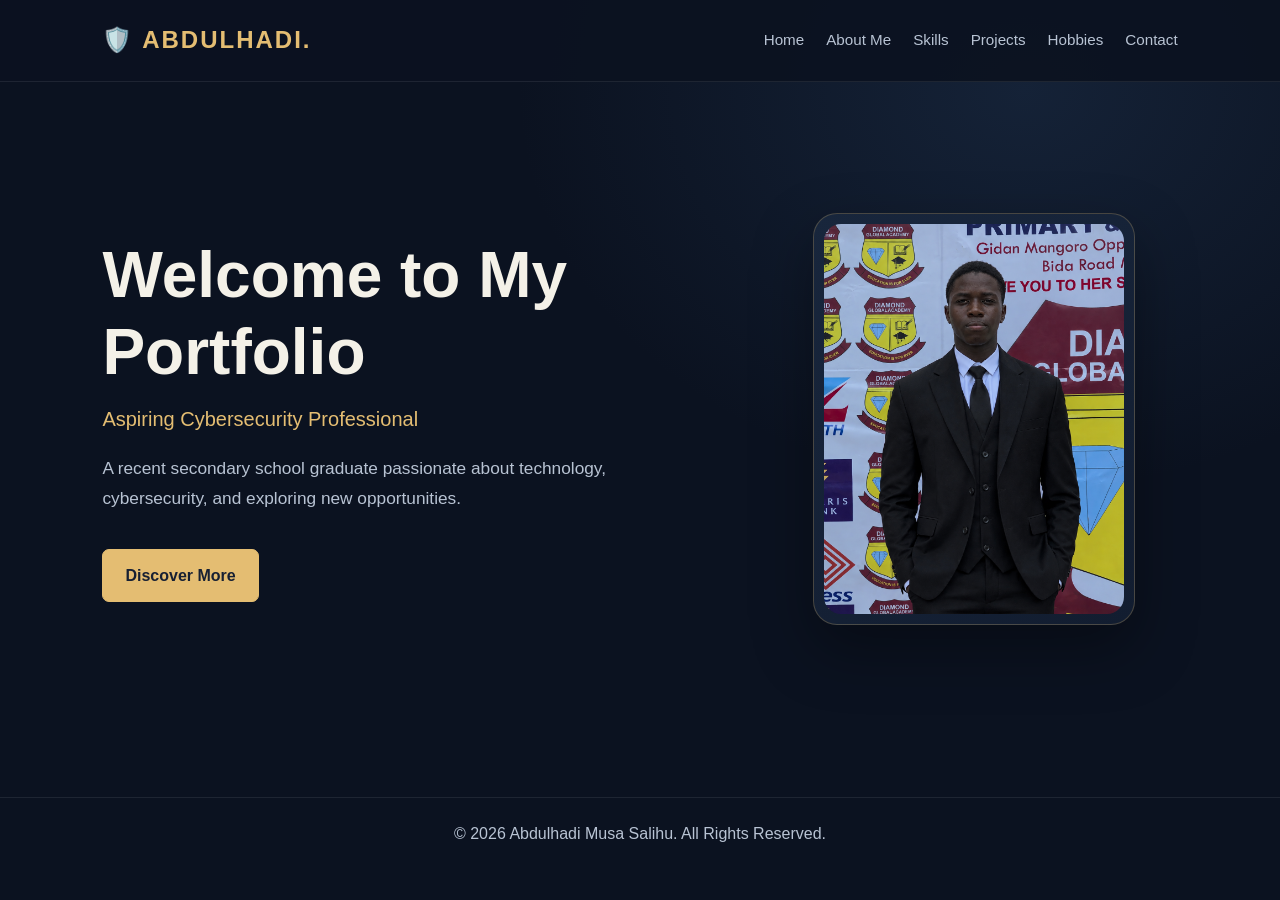
==== index.html @ 29981a08 "renewed the portfolio" ====
<!DOCTYPE html>
<html lang="en">
<head>
    <meta charset="UTF-8">
    <meta name="viewport" content="width=device-width, initial-scale=1.0">
    <title>Abdulhadi Musa Salihu | Home</title>
    <link rel="stylesheet" href="style.css">
</head>
<body>

    <header>
        <h1>🛡️ ABDULHADI.</h1>

        <nav>
            <a href="index.html">Home</a>
            <a href="about.html">About Me</a>
            <a href="skills.html">Skills</a>
            <a href="projects.html">Projects</a>
            <a href="hobbies.html">Hobbies</a>
            <a href="contact.html">Contact</a>
        </nav>
    </header>

    <main>
        <section id="home">
            <div class="home-content">
                <h2>Welcome to My Portfolio</h2>
                <h3>Aspiring Cybersecurity Professional</h3>

                <p>
                    A recent secondary school graduate passionate about
                    technology, cybersecurity, and exploring new opportunities.
                </p>

                <a href="about.html" class="btn">Discover More</a>
            </div>

            <div class="profile">
                <img src="img/Port.png" alt="Abdulhadi Musa Salihu">
            </div>
        </section>
    </main>

    <footer>
        <p>&copy; 2026 Abdulhadi Musa Salihu. All Rights Reserved.</p>
    </footer>

</body>
</html>
---- style.css ----
/* Colors and page defaults */
:root {
    color-scheme: dark;
    --background: #0b1220;
    --surface: #121d30;
    --surface-light: #18263c;
    --text: #f4f1e8;
    --muted: #b8c3d3;
    --gold: #e4bd72;
    --gold-light: #f3d89e;
    --border: rgba(228, 189, 114, 0.25);
}

* {
    box-sizing: border-box;
}

html {
    scroll-behavior: smooth;
}

body {
    margin: 0;
    min-height: 100vh;
    background:
        radial-gradient(ellipse at 80% 10%, rgba(43, 71, 108, 0.3), transparent 35%),
        var(--background);
    color: var(--text);
    font-family: "Segoe UI", Arial, sans-serif;
    line-height: 1.7;
}

/* Header and navigation */
header {
    display: flex;
    align-items: center;
    justify-content: space-between;
    gap: 24px;
    padding: 20px 8%;
    border-bottom: 1px solid rgba(255, 255, 255, 0.08);
    background: rgba(11, 18, 32, 0.92);
}

header h1 {
    margin: 0;
    color: var(--gold);
    font-size: 1.5rem;
    letter-spacing: 2px;
    white-space: nowrap;
}

nav {
    display: flex;
    flex-wrap: wrap;
    justify-content: flex-end;
    gap: 8px 22px;
}

nav a {
    color: var(--muted);
    font-size: 0.95rem;
    text-decoration: none;
    transition: color 0.2s ease;
}

nav a:hover,
nav a:focus {
    color: var(--gold-light);
}

/* Page sections */
main {
    width: min(1100px, 84%);
    margin: 0 auto;
}

section {
    padding: 72px 0;
}

section h2 {
    margin: 0 0 24px;
    color: var(--gold-light);
    font-size: clamp(1.8rem, 4vw, 2.5rem);
    line-height: 1.2;
}

section p {
    color: var(--muted);
}

/* Home page */
#home {
    display: grid;
    grid-template-columns: 1.2fr 0.8fr;
    align-items: center;
    gap: 56px;
    min-height: 75vh;
}

.home-content h2 {
    margin-bottom: 12px;
    color: var(--text);
    font-size: clamp(2.3rem, 5vw, 4rem);
}

.home-content h3 {
    margin: 0 0 18px;
    color: var(--gold);
    font-size: 1.25rem;
    font-weight: 500;
}

.home-content p {
    max-width: 560px;
    font-size: 1.08rem;
}

.profile {
    justify-self: center;
    padding: 10px;
    border: 1px solid var(--border);
    border-radius: 24px;
    background: linear-gradient(145deg, var(--surface-light), var(--surface));
    box-shadow: 0 24px 60px rgba(0, 0, 0, 0.35);
}

.profile img {
    display: block;
    width: min(300px, 60vw);
    height: 390px;
    border-radius: 17px;
    object-fit: cover;
    object-position: center 20%;
}

.btn {
    display: inline-block;
    margin-top: 18px;
    padding: 12px 22px;
    border: 1px solid var(--gold);
    border-radius: 7px;
    background: var(--gold);
    color: #172033;
    font-weight: 700;
    text-decoration: none;
    transition: background 0.2s ease, transform 0.2s ease;
}

.btn:hover {
    transform: translateY(-2px);
    background: var(--gold-light);
}

/* About page */
.about-content,
.about-card {
    padding: 26px;
    border: 1px solid var(--border);
    border-radius: 14px;
    background: linear-gradient(145deg, var(--surface-light), var(--surface));
}

.about-content p:first-child {
    margin-top: 0;
}

.about-content p:last-child {
    margin-bottom: 0;
}

.highlight {
    color: var(--gold-light);
    font-weight: 700;
}

/* Skills and hobbies cards */
.skills-container {
    display: grid;
    grid-template-columns: repeat(auto-fit, minmax(210px, 1fr));
    gap: 18px;
}

.skill-card,
.project-card {
    padding: 24px;
    border: 1px solid var(--border);
    border-radius: 14px;
    background: linear-gradient(145deg, var(--surface-light), var(--surface));
    transition: transform 0.2s ease, border-color 0.2s ease;
}

.skill-card:hover,
.project-card:hover {
    transform: translateY(-4px);
    border-color: var(--gold);
}

.skill-card h3,
.project-card h3 {
    margin-top: 0;
    color: var(--gold-light);
}

.skill-card p,
.project-card p {
    margin-bottom: 0;
}

/* Footer */
footer {
    margin-top: 40px;
    padding: 22px 8%;
    border-top: 1px solid rgba(255, 255, 255, 0.08);
    color: var(--muted);
    text-align: center;
}

footer p {
    margin: 0;
}

/* Smaller screens */
@media (max-width: 700px) {
    header {
        align-items: flex-start;
        flex-direction: column;
        padding: 18px 6%;
    }

    nav {
        justify-content: flex-start;
        gap: 10px 16px;
    }

    main {
        width: 88%;
    }

    section {
        padding: 48px 0;
    }

    #home {
        grid-template-columns: 1fr;
        gap: 32px;
        min-height: auto;
    }

    .profile {
        justify-self: start;
    }

    .profile img {
        width: min(300px, 76vw);
        height: 350px;
    }
}
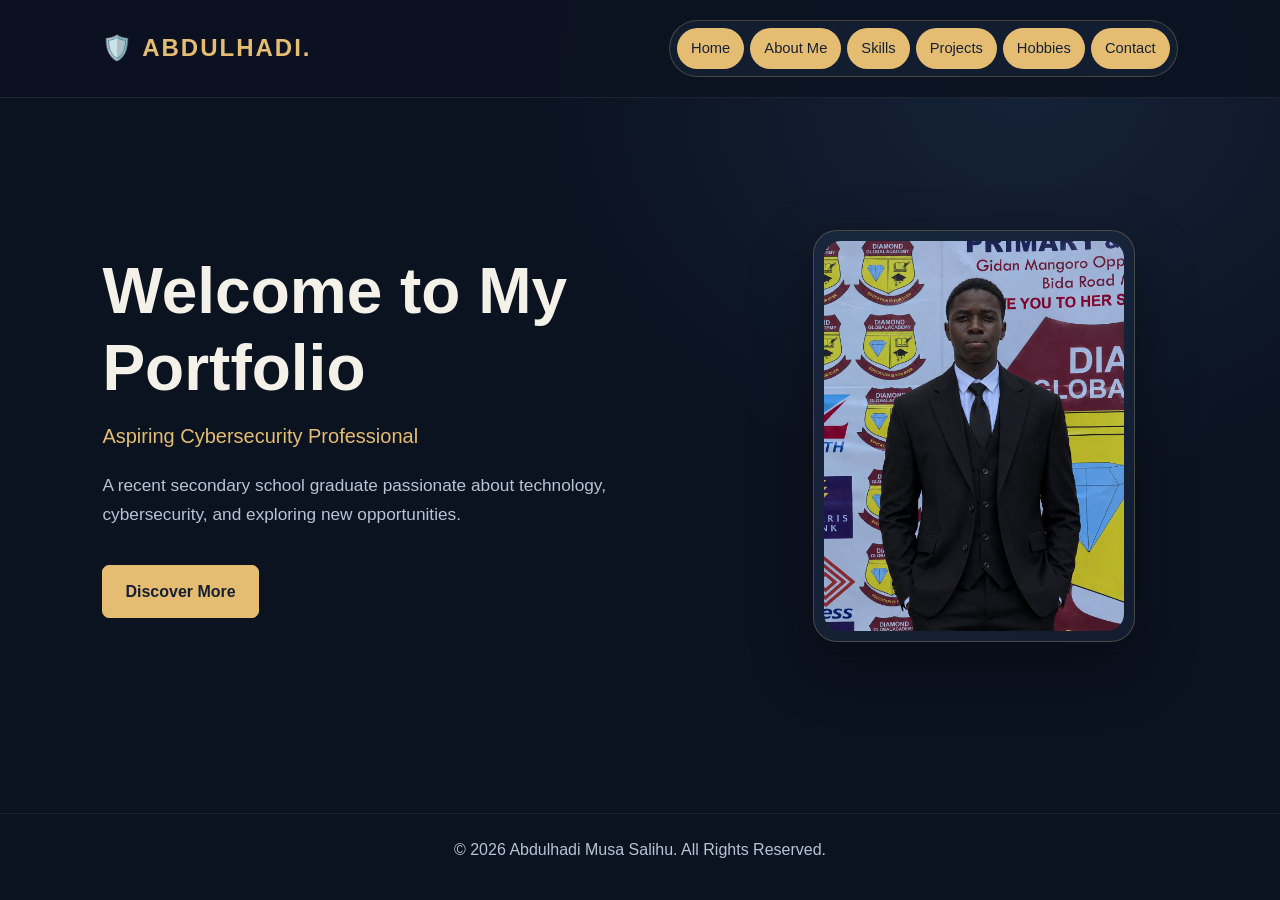
==== commit ac165554: "updated mt portfolio website" ====
--- a/index.html
+++ b/index.html
@@ -5,6 +5,7 @@
     <meta name="viewport" content="width=device-width, initial-scale=1.0">
     <title>Abdulhadi Musa Salihu | Home</title>
     <link rel="stylesheet" href="style.css">
+    <link rel="Icon" href="img/Favicon.png">
 </head>
 <body>
 
@@ -12,12 +13,12 @@
         <h1>🛡️ ABDULHADI.</h1>
 
         <nav>
-            <a href="index.html">Home</a>
-            <a href="about.html">About Me</a>
-            <a href="skills.html">Skills</a>
-            <a href="projects.html">Projects</a>
-            <a href="hobbies.html">Hobbies</a>
-            <a href="contact.html">Contact</a>
+            <a href="index.html" class="active">Home</a>
+            <a href="about.html" class="active">About Me</a>
+            <a href="skills.html" class="active">Skills</a>
+            <a href="projects.html" class="active">Projects</a>
+            <a href="hobbies.html" class="active">Hobbies</a>
+            <a href="contact.html" class="active">Contact</a>
         </nav>
     </header>
 
--- a/style.css
+++ b/style.css
@@ -54,19 +54,27 @@
     display: flex;
     flex-wrap: wrap;
     justify-content: flex-end;
-    gap: 8px 22px;
+    gap: 6px;
+    padding: 7px;
+    border: 1px solid var(--border);
+    border-radius: 999px;
+    background: var(--surface);
 }
 
 nav a {
+    padding: 8px 14px;
+    border-radius: 999px;
     color: var(--muted);
-    font-size: 0.95rem;
+    font-size: 0.92rem;
     text-decoration: none;
-    transition: color 0.2s ease;
+    transition: background 0.2s ease, color 0.2s ease;
 }
 
 nav a:hover,
-nav a:focus {
-    color: var(--gold-light);
+nav a:focus-visible,
+nav a.active {
+    background: var(--gold);
+    color: #172033;
 }
 
 /* Page sections */
